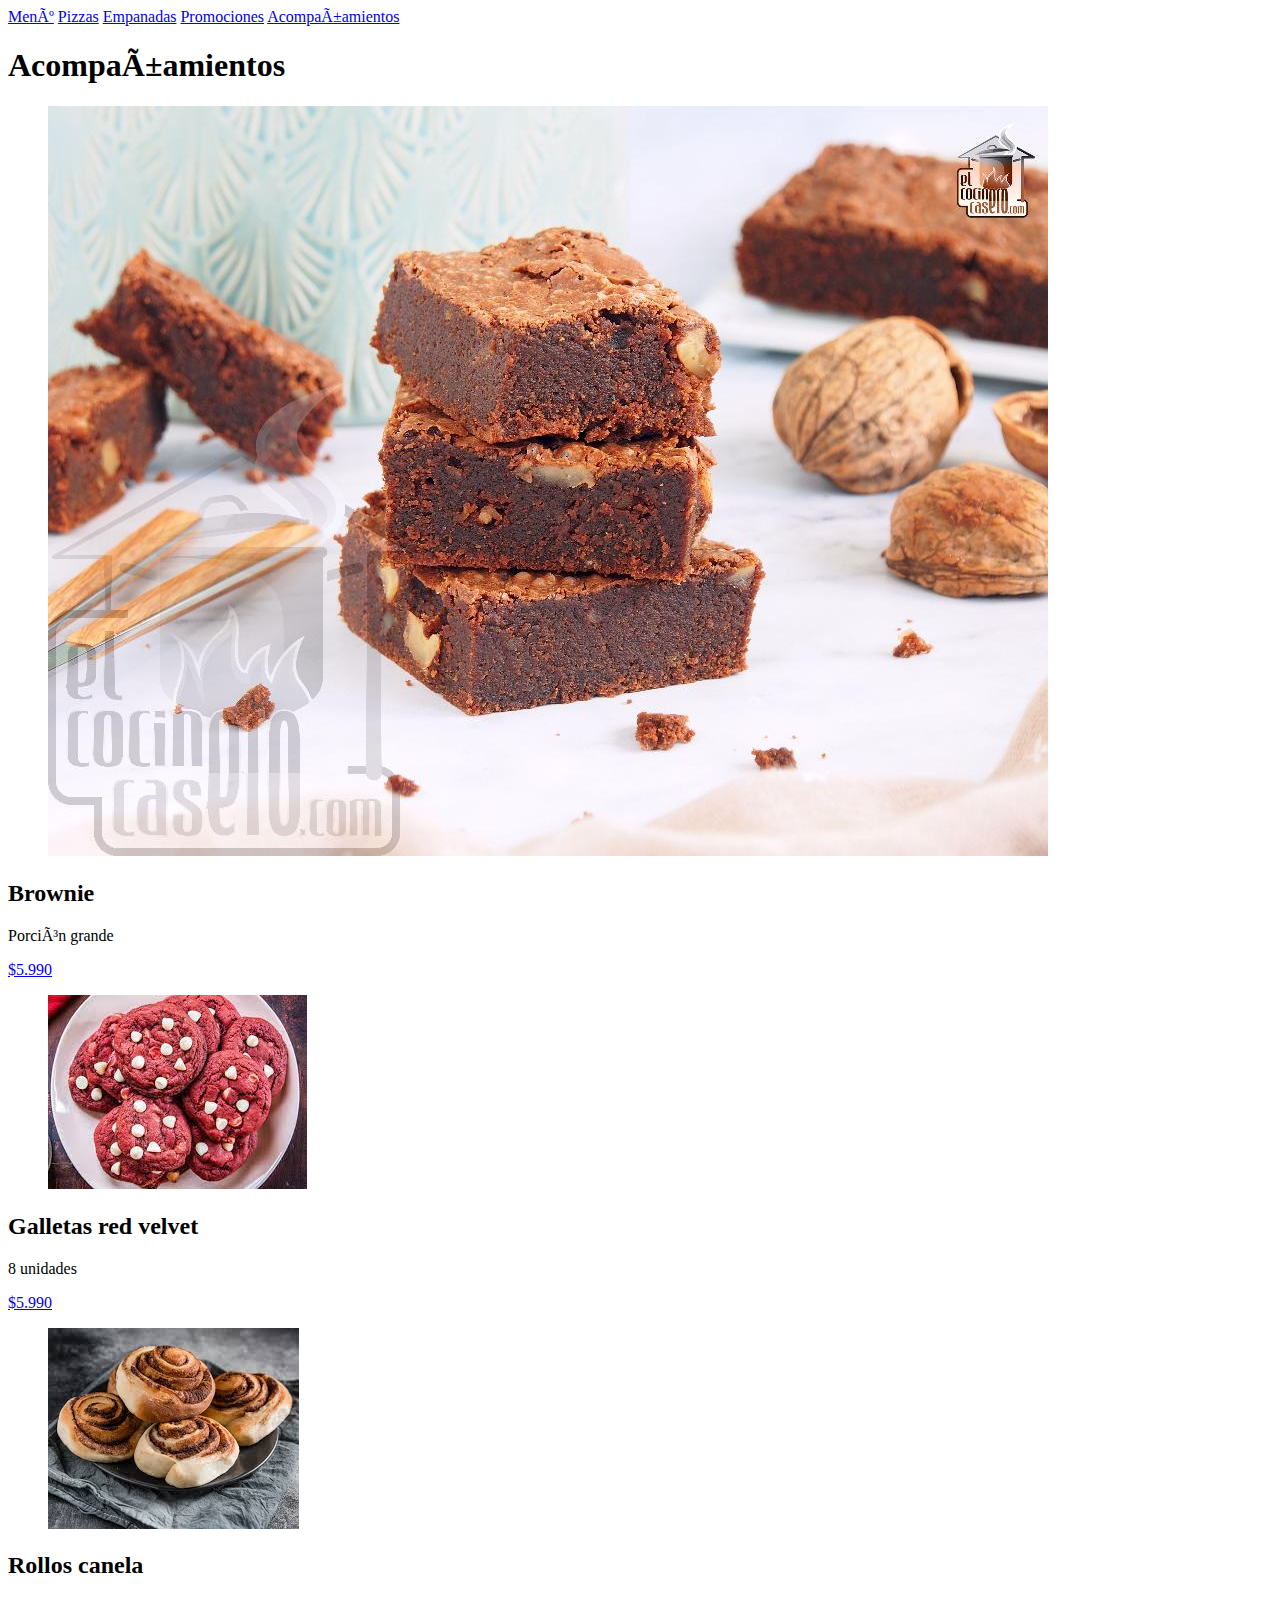
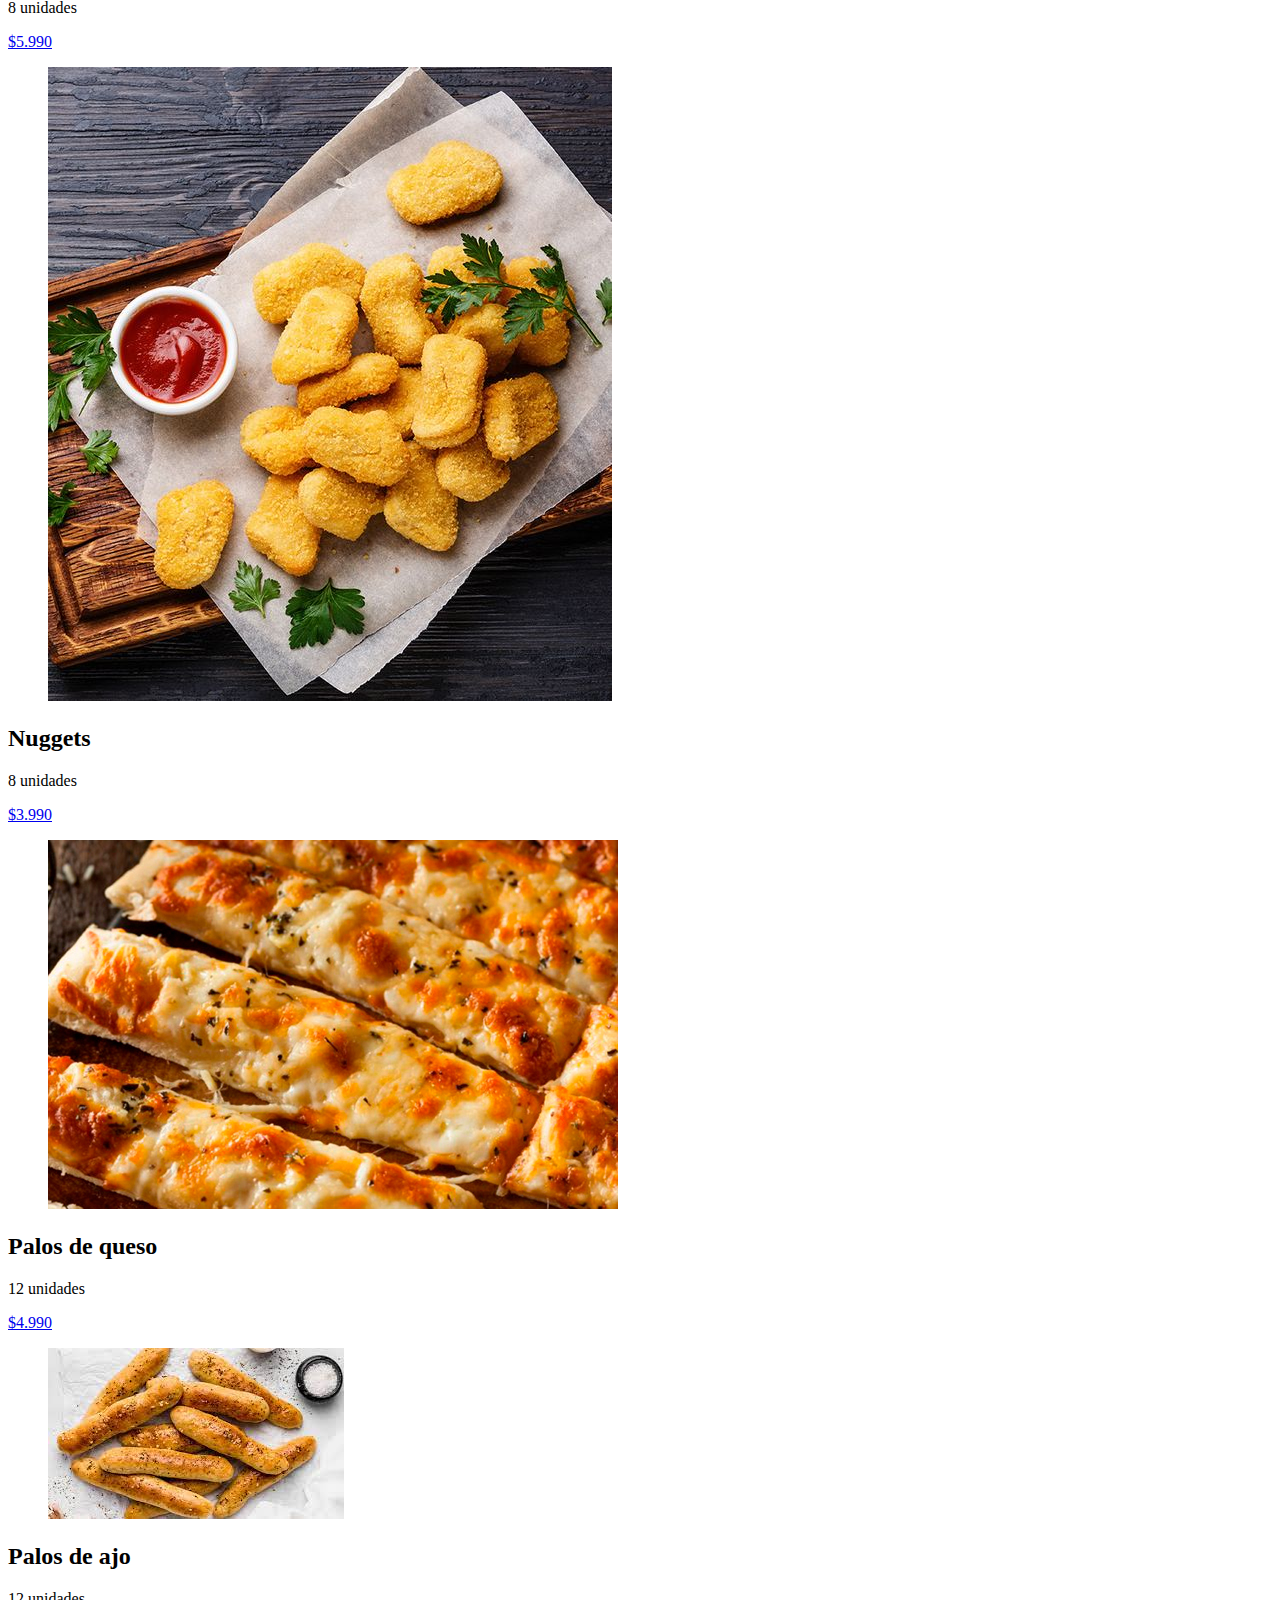
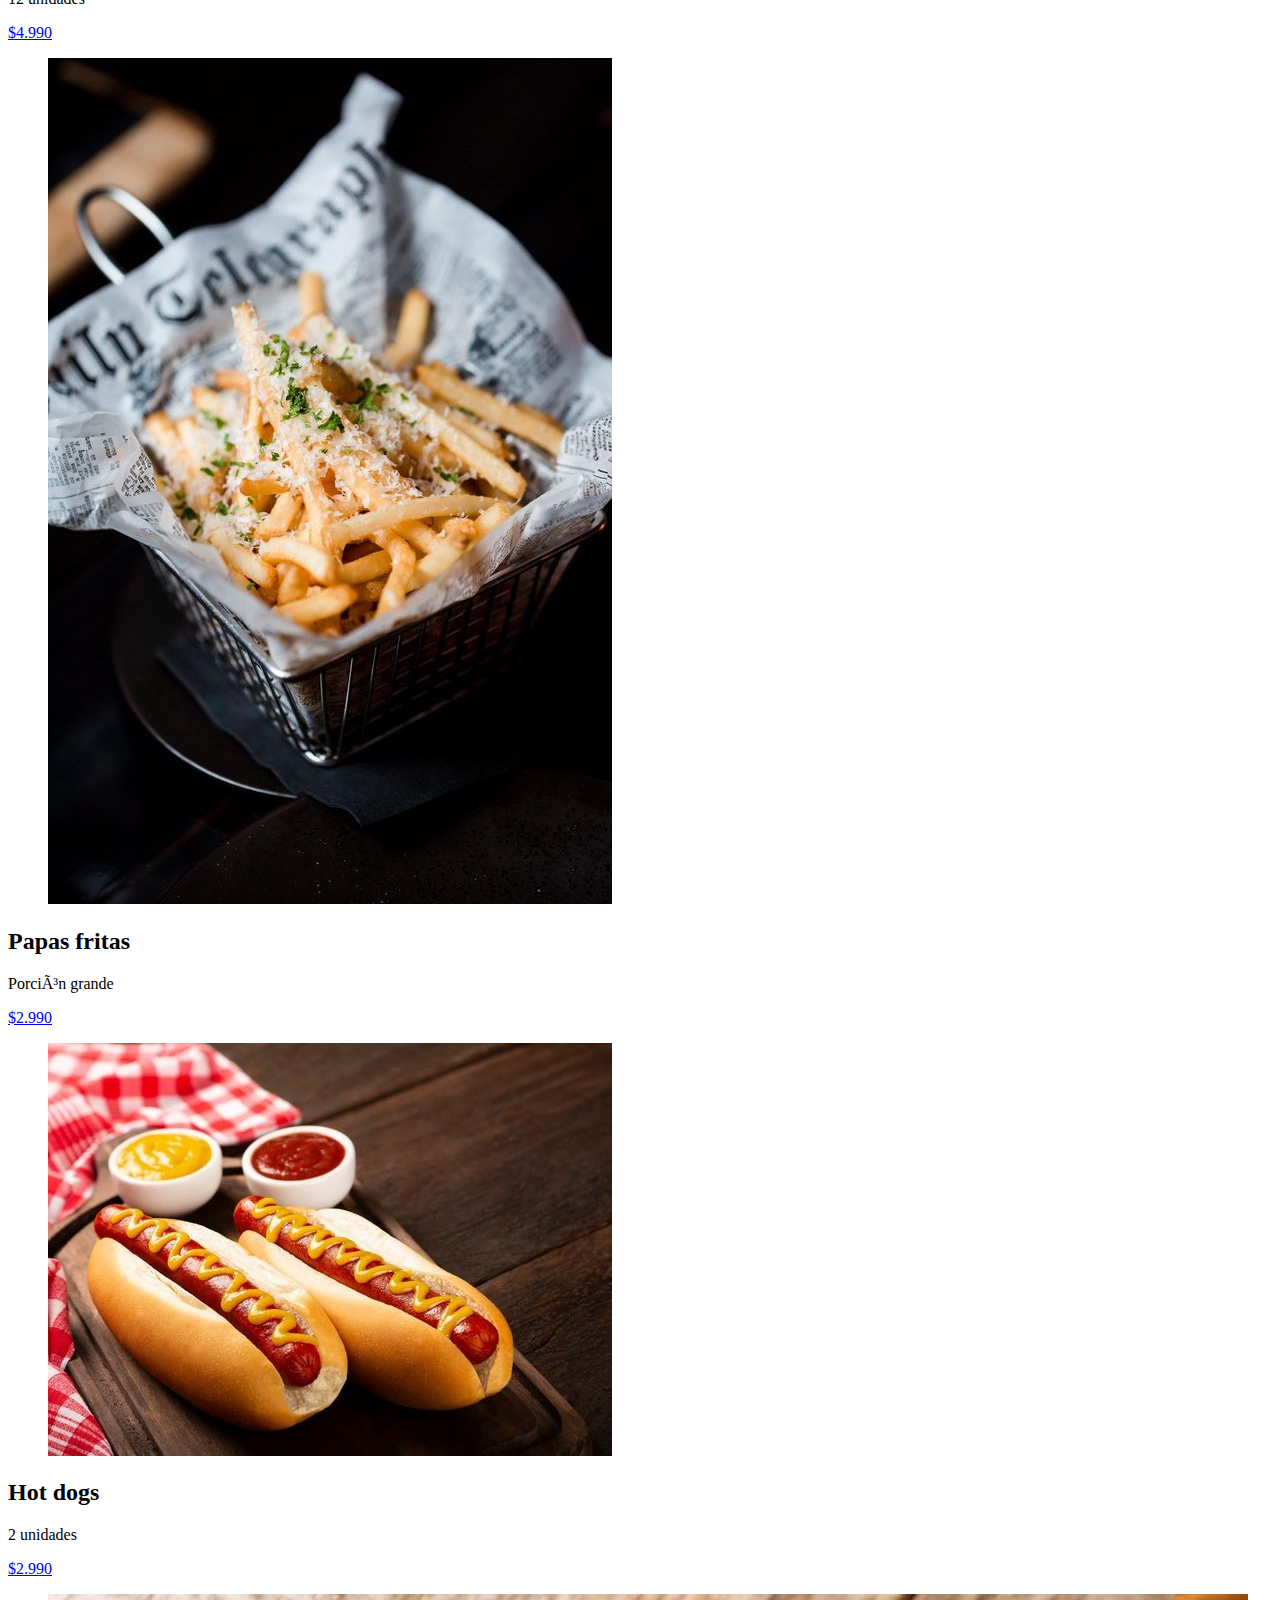
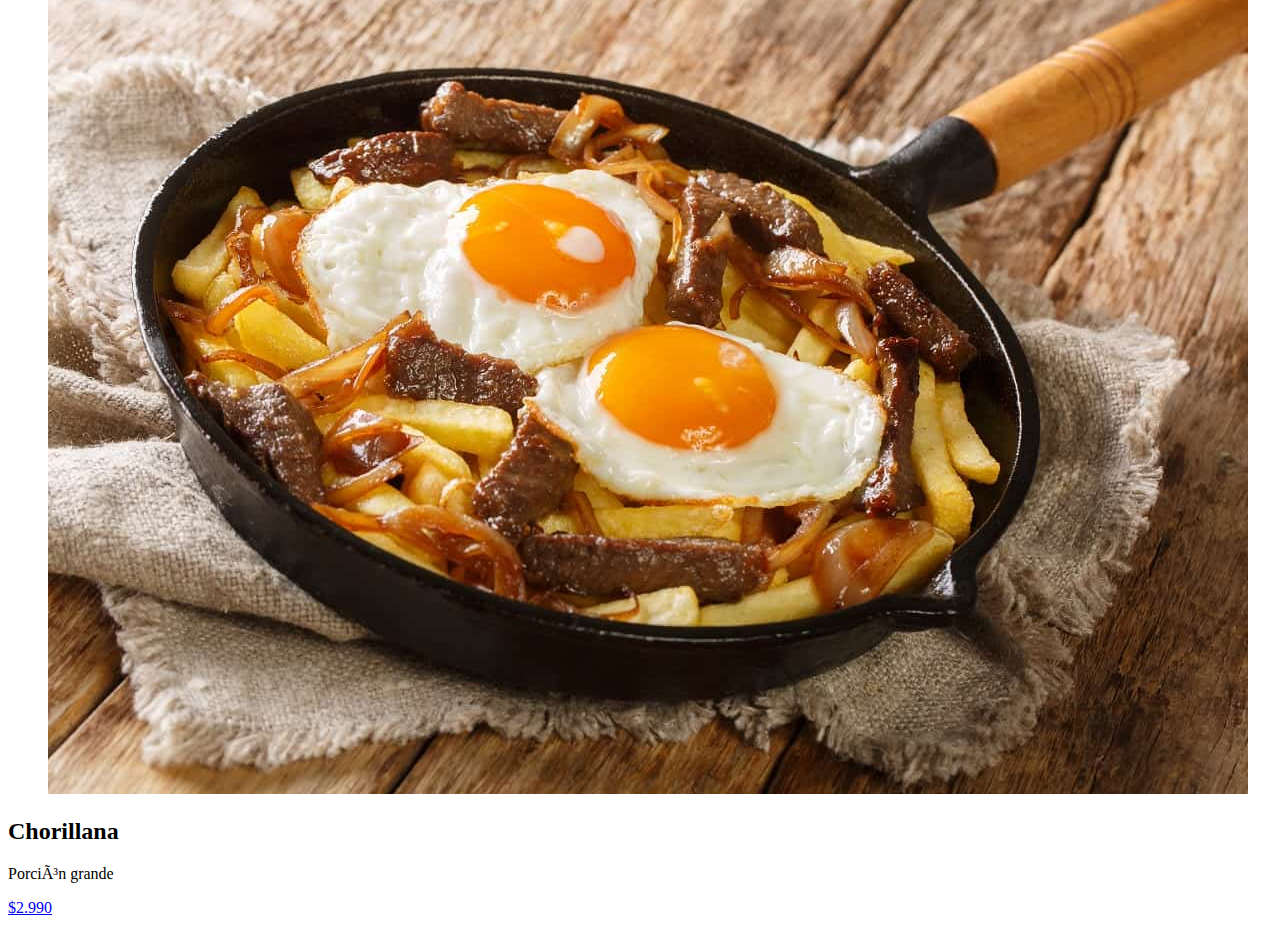
==== acompaña.html @ 60f30404 "Add files via upload" ====
<!DOCTYPE html>
<html lang="en">
    <head>
        <meta charset="=UTF-8">
        <meta http-equiv="X-UA-Compatible" content="IE=edge">
        <meta name="viewport" content="width=device-width, initial-scale=1.0">
        <script>proyectofinal.js</script>
        <title>Risseto's</title>
        <link rel="stylesheet" href="style.css">
        <link rel="preconnect" href="https://fonts.googleapis.com">
        <link rel="preconnect" href="https://fonts.gstatic.com" crossorigin>
        <link href="https://fonts.googleapis.com/css2?family=Lalezar&family=Roboto:wght@400;700&display=swap" rel="stylesheet">
    </head>
    <body>
    
        <header>
            <nav>
                <a href="/index.html"> Menú</a>
                <a href="/pizzas.html"> Pizzas</a>
                <a href="/empanadas.html"> Empanadas</a>
                <a href="/Prom.html"> Promociones</a>
                <a href="#"> Acompañamientos</a>
            </nav>
        </header>

        <div class="titulo3">
            <h1>Acompañamientos</h1>
    </div>   
    
    <div class="container-prom">
        <div class="card-prom">
            <figure>
                <img src="imagenes/brownie.jpeg">
            </figure>
            <div class="contenido">   
                <h2>Brownie</h2>
                <p>Porción grande</p>
        
                <a href="#">$5.990</a>
            </div>     
            </div>
            <div class="card-prom">
                <figure>
                    <img src="imagenes/galletas redvelvet.jpeg">
                </figure>
                <div class="contenido">   
                    <h2>Galletas red velvet  </h2>
                    <p>8 unidades</p>
                    
                    <a href="#">$5.990</a>
                </div>     
                </div>
                <div class="card-prom">
                    <figure>
                        <img src="imagenes/rolloscanela.jpeg">
                    </figure>
                    <div class="contenido">   
                        <h2>Rollos canela </h2>
                        <p>8 unidades</p>
                        
    
                        <a href="#">$5.990</a>
                    </div>     
                    </div>
        </div>        
    </div>   
    
    <div class="container-prom">
        <div class="card-prom">
            <figure>
                <img src="imagenes/nuggets.jpg">
            </figure>
            <div class="contenido">   
                <h2>Nuggets </h2>
                <p>8 unidades</p>
        
                <a href="#">$3.990</a>
            </div>     
            </div>
            <div class="card-prom">
                <figure>
                    <img src="imagenes/palos de queso.jpg">
                </figure>
                <div class="contenido">   
                    <h2>Palos de queso </h2>
                    <p>12 unidades</p>
                    
                    <a href="#">$4.990</a>
                </div>     
                </div>
                <div class="card-prom">
                    <figure>
                        <img src="imagenes/palosdeajo.jpeg">
                    </figure>
                    <div class="contenido">   
                        <h2>Palos de ajo</h2>
                        <p>12 unidades</p>
                        
    
                        <a href="#">$4.990</a>
                    </div>     
                    </div>
        </div>   
    </div>   
    
    <div class="container-prom">
        <div class="card-prom">
            <figure>
                <img src="imagenes/papas fritas.jpg">
            </figure>
            <div class="contenido">   
                <h2>Papas fritas </h2>
                <p>Porción grande</p>
        
                <a href="#">$2.990</a>
            </div>     
            </div>
            <div class="card-prom">
                <figure>
                    <img src="imagenes/hotdog.jpeg">
                </figure>
                <div class="contenido">   
                    <h2>Hot dogs  </h2>
                    <p>2 unidades</p>
                    
                    <a href="#">$2.990</a>
                </div>     
                </div>
                <div class="card-prom">
                    <figure>
                        <img src="imagenes/chorillana.jpg">
                    </figure>
                    <div class="contenido">   
                        <h2>Chorillana </h2>
                        <p>Porción grande</p>
                        
    
                        <a href="#">$2.990</a>
                    </div>     
                    </div>
        </div>             
    </body>
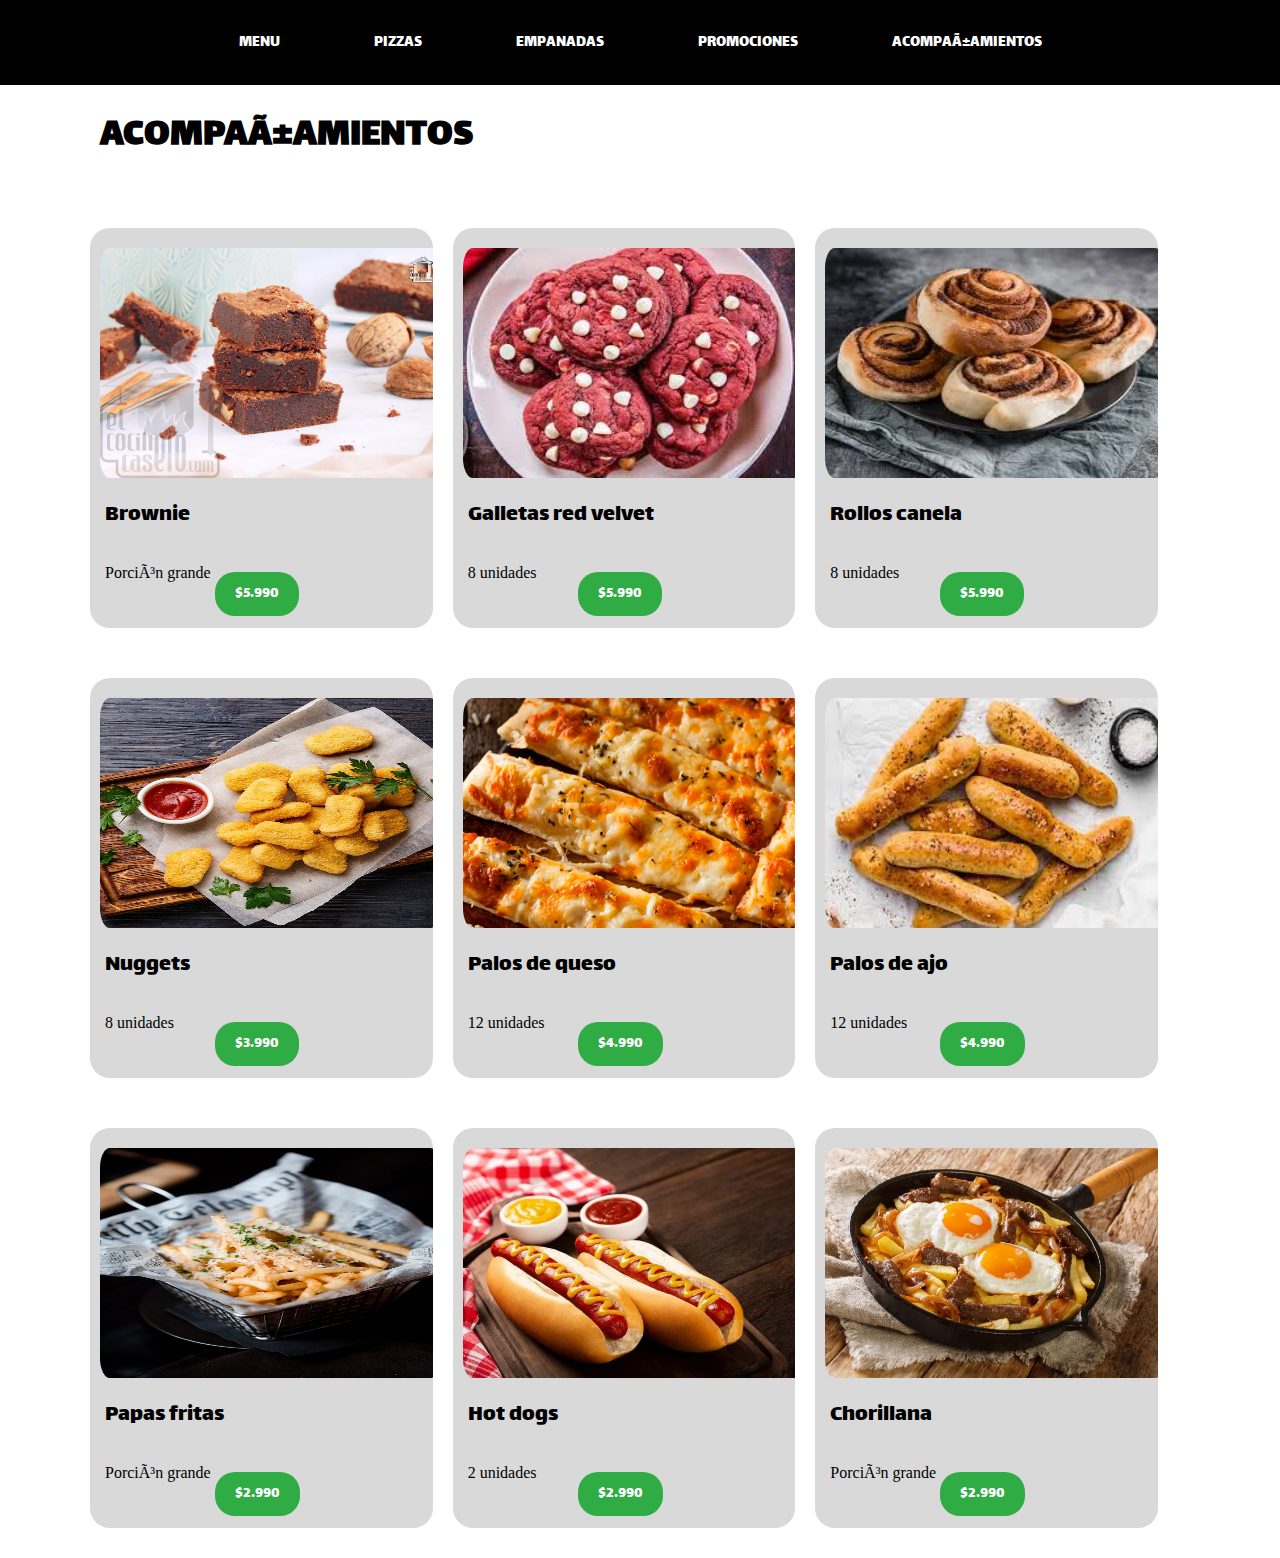
==== commit 1c1c8037: "Add files via upload" ====
--- a/acompaña.html
+++ b/acompaña.html
@@ -15,10 +15,10 @@
     
         <header>
             <nav>
-                <a href="/index.html"> Menú</a>
-                <a href="/pizzas.html"> Pizzas</a>
-                <a href="/empanadas.html"> Empanadas</a>
-                <a href="/Prom.html"> Promociones</a>
+                <a href="index.html">Menu</a>
+                <a href="pizzas.html">Pizzas</a>
+                <a href="empanadas.html">Empanadas</a>
+                <a href="Prom.html">Promociones</a>
                 <a href="#"> Acompañamientos</a>
             </nav>
         </header>
--- a/style.css
+++ b/style.css
@@ -0,0 +1,311 @@
+*{
+    margin: 0;
+    padding: 0;
+    
+   
+
+}
+
+.body{
+    font-family: roboto;
+    
+    
+
+}
+header{
+    background-color: black;
+    text-align: center;
+    padding: 25px 0;
+    
+}
+nav a{
+    text-decoration: none;
+    display: inline-block;
+    color: white;
+    font-family: lalezar;
+    font-weight: 400px;
+    text-transform: uppercase;
+    margin: 0 30px;
+    padding: 5px 15px;
+    border-radius: 30px;
+
+}
+nav a:hover{
+    background-color: rgb(84, 76, 76);
+    color: #FFF;
+
+
+}
+.encabezado-img{
+    background-image:url(imagenes/header\ imagen.png);
+    height: 400px;
+    background-size: cover;
+    display: flex;
+    flex-direction: column;
+    justify-content: center;
+    align-items: center;
+    font-size: 64px;
+    font-style: normal;
+    font-weight: 400;
+    color: #F2EFEF;
+}
+.encabezado-img h2{
+   font-size: 20px;
+}
+.titulo{
+    font-family: roboto;
+    text-transform: uppercase;
+    font-size: 15px;
+    color: black;
+    text-align: center;
+    padding: 50px;
+}
+
+.carruseles img{
+
+    width: 1000px;
+    height: 350px;
+    padding-right: 150px;
+    margin-bottom: 20px;
+    
+    
+
+}
+
+.titulo2{
+    font-family: lalezar;
+    text-transform: uppercase;
+    font-size: 20px;
+    color:black;
+    text-align: left;
+    padding: 20px;
+    margin-left: 80px;
+}
+.titulo3{
+    font-family: lalezar;
+    text-transform: uppercase;
+    font-size: 20px;
+    color:black;
+    text-align: left;
+    padding: 20px;
+    margin-left: 80px;
+}
+.titulo4{
+    font-family: lalezar;
+    text-transform: uppercase;
+    font-size: 20px;
+    color:black;
+    text-align: left;
+    padding: 20px;
+    margin-left: 80px;
+}
+
+
+.container{
+    width: 100%;
+    display: flex;
+    max-width: 85%;
+    margin: 30px;
+    margin-left: 80px;
+    margin-right: 20px;
+    margin-bottom: 20px;
+
+}
+
+.card{
+    width: 600px;
+    height: 400px;
+    margin: 10px;
+    border-radius: 20px;
+    background: #D9D9D9;
+    overflow: hidden;
+}   
+
+.card img{
+    margin-top: 20px;
+    width: 340px;
+    height: 230px;
+    border-radius: 20px;
+    padding-left: 10px;
+    padding-right: 10px;
+    
+    
+}
+
+.card .contenido{
+    padding: 15px;
+
+}
+.card .contenido p{
+    font-family: roboto;
+    text-align: left;
+    margin-bottom: 20px;
+}
+.card .contenido h2{
+    color: #000;
+    font-family: Lalezar;
+    font-size: 24px;
+    font-style: normal;
+    font-weight: 400;
+    line-height: normal;
+}
+.card .contenido a{
+    
+    text-decoration: none;
+    justify-content: center;
+    text-align: center;
+    border-radius: 20px;
+    background: #2FAC43;
+    padding: 10px;
+    padding-left: 20px;
+    padding-right: 20px;
+    font-family: lalezar;
+    color: #FFF;
+    font-size: 15px; 
+    font-weight: 400;
+    margin-left: 110px;
+}
+.card .contenido a:hover{
+    background: #176524;
+
+}
+
+
+.container-prom{
+    width: 100%;
+    display: flex;
+    max-width: 85%;
+    margin: 30px;
+    margin-left: 80px;
+    margin-right: 20px;
+    margin-bottom: 20px;
+
+}
+
+.card-prom{
+    width: 600px;
+    height: 400px;
+    margin: 10px;
+    border-radius: 20px;
+    background: #D9D9D9;
+    overflow: hidden;
+}   
+
+.card-prom img{
+    margin-top: 20px;
+    width: 340px;
+    height: 230px;
+    border-radius: 20px;
+    padding-left: 10px;
+    padding-right: 10px;
+    
+    
+}
+
+.card-prom .contenido{
+    padding: 15px;
+
+}
+
+.card-prom .contenido h2{
+    color: #000;
+    font-family: Lalezar;
+    font-size: 24px;
+    font-style: normal;
+    font-weight: 400;
+    line-height: normal;
+    margin-bottom:30px ;
+}
+.card-prom .contenido a{
+    
+    text-decoration: none;
+    justify-content: center;
+    text-align: center;
+    border-radius: 20px;
+    background: #2FAC43;
+    padding: 10px;
+    padding-left: 20px;
+    padding-right: 20px;
+    font-family: lalezar;
+    color: #FFF;
+    font-size: 15px; 
+    font-weight: 400;
+    margin-left: 110px;
+}
+.card-prom .contenido a:hover{
+    background: #176524;
+
+}
+.container-acom{
+    width: 100%;
+    display: flex;
+    justify-content:space-between;
+    max-width: 85%;
+    margin: 30px;
+    margin-left: 80px;
+    margin-right: 20px;
+    margin-bottom: 20px;
+
+}
+
+.card-acom{
+    width: 600px;
+    height: 400px;
+    margin: 10px;
+    border-radius: 20px;
+    background: #D9D9D9;
+    overflow: hidden;
+}   
+
+.card-acom img{
+    margin-top: 20px;
+    width: 340px;
+    height: 230px;
+    border-radius: 20px;
+    padding-left: 10px;
+    padding-right: 10px;
+    
+    
+}
+
+.card-acom .contenido{
+    padding: 15px;
+
+}
+
+.card-acom .contenido h2{
+    color: #000;
+    font-family: Lalezar;
+    font-size: 24px;
+    font-style: normal;
+    font-weight: 400;
+    line-height: normal;
+    margin-bottom:0px ;
+}
+.card-acom .contenido a{
+    
+    text-decoration: none;
+    justify-content: center;
+    text-align: center;
+    border-radius: 20px;
+    background: #2FAC43;
+    padding: 10px;
+    padding-left: 20px;
+    padding-right: 20px;
+    font-family: lalezar;
+    color: #FFF;
+    font-size: 15px; 
+    font-weight: 400;
+    margin-left: 110px;
+}
+.card-acom .contenido p{
+    font-family: roboto;
+    text-align: left;
+    margin-bottom: 20px;
+}
+.card-acom .contenido a:hover{
+    background: #176524;
+
+}
+
+
